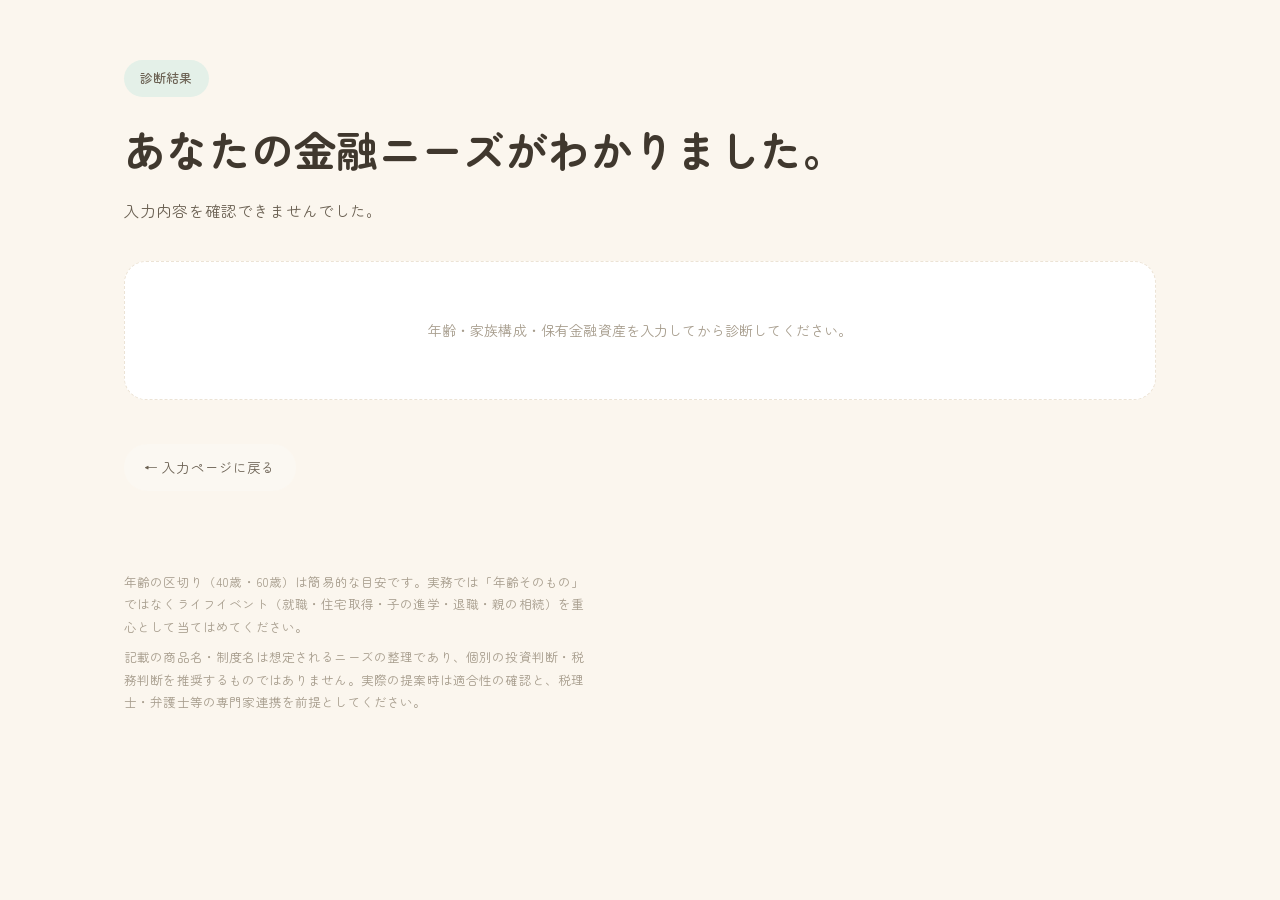
==== financial-segment-result.html @ 40532832 "feat: 診断結果を専用ページで表示するよう変更 入力ページはフォーム送信で結果ページに遷移する構成に変更し、結果ページで「あなたの課題はこれです」「検討すべき金融サービスは以下です」を表示。データ" ====
<!DOCTYPE html>
<html lang="ja">
<head>
<meta charset="utf-8">
<meta name="viewport" content="width=device-width, initial-scale=1">
<title>診断結果 — あなたの金融ニーズ</title>
<link rel="preconnect" href="https://fonts.googleapis.com">
<link rel="preconnect" href="https://fonts.gstatic.com" crossorigin>
<link href="https://fonts.googleapis.com/css2?family=Zen+Maru+Gothic:wght@400;500;700&display=swap" rel="stylesheet">
<link rel="stylesheet" href="financial-segment-style.css">
</head>
<body>
<div class="wrap">

<header>
  <span class="eyebrow">診断結果</span>
  <h1 id="pageTitle">あなたの金融ニーズがわかりました。</h1>
  <p class="lede" id="pageLede"></p>
</header>

<div id="content"></div>

<footer>
  <p>年齢の区切り（40歳・60歳）は簡易的な目安です。実務では「年齢そのもの」ではなくライフイベント（就職・住宅取得・子の進学・退職・親の相続）を重心として当てはめてください。</p>
  <p>記載の商品名・制度名は想定されるニーズの整理であり、個別の投資判断・税務判断を推奨するものではありません。実際の提案時は適合性の確認と、税理士・弁護士等の専門家連携を前提としてください。</p>
</footer>

</div>

<script src="financial-segment-data.js"></script>
<script>
const params=new URLSearchParams(window.location.search);
const age=parseInt(params.get("age"),10);
const hhKey=params.get("hh");
const assets=parseFloat(params.get("assets"));
const content=document.getElementById("content");
const pageLede=document.getElementById("pageLede");

const valid=Number.isFinite(age)&&age>=0&&Number.isFinite(assets)&&assets>=0&&HHS[hhKey];

if(!valid){
  pageLede.textContent="入力内容を確認できませんでした。";
  content.innerHTML=`<div class="result-empty">
    年齢・家族構成・保有金融資産を入力してから診断してください。
  </div>
  <a class="back-link" href="financial-segment-finder.html">← 入力ページに戻る</a>`;
}else{
  const {ageKey,tierKey}=classify(age,assets);
  const id=ageKey+hhKey+tierKey;
  const d=D[id];
  const t=TIERS[tierKey];

  document.documentElement.style.setProperty("--accent",t.tint);
  document.documentElement.style.setProperty("--accent-soft",t.soft);

  pageLede.textContent=`${age}歳・${HHS[hhKey].n}・保有金融資産${fmtAsset(assets)}の場合、${AGES[ageKey].n}×${HHS[hhKey].n}×${t.n}の区分に該当します。`;

  content.innerHTML=`
    <div class="summary-card">
      <div class="d-portrait" style="--tint-soft:${t.soft}">
        ${personSVG(hhKey,t.hex)}
        <div class="badges">
          <div class="badge" style="--tint:${t.tint}"><span class="dot"></span>${age}歳 <span class="arrow">→</span> <b>${AGES[ageKey].n}</b></div>
          <div class="badge" style="--tint:${t.tint}"><span class="dot"></span>${HHS[hhKey].n}</div>
          <div class="badge" style="--tint:${t.tint}"><span class="dot"></span>${fmtAsset(assets)} <span class="arrow">→</span> <b>${t.n}</b></div>
        </div>
      </div>
    </div>

    <section class="result-block" style="--tint:${t.tint};--tint-soft:${t.soft}">
      <h2 class="result-heading"><span class="mark"></span>あなたの課題はこれです</h2>
      <div class="issues-card">
        <ol>${d.issues.map(x=>`<li>${x}</li>`).join("")}</ol>
      </div>
    </section>

    <section class="result-block" style="--tint:${t.tint}">
      <h2 class="result-heading"><span class="mark"></span>検討すべき金融サービスは以下です</h2>
      <div class="needs">${CAT.map(([k,n])=>
        `<div class="need"><h5>${n}</h5><ul>${d[k].map(x=>`<li>${x}</li>`).join("")}</ul></div>`).join("")}</div>
    </section>

    <a class="back-link" href="financial-segment-finder.html">← 条件を変えてもう一度診断する</a>
  `;
}
</script>
</body>
</html>
---- financial-segment-style.css ----
:root{
  --ink:#40382E;
  --ink-2:#6B6153;
  --muted:#A69C8C;
  --line:#ECE3D5;
  --paper:#FBF6EE;
  --surface:#FFFFFF;
  --surface-2:#FBF8F2;
  --mass:#7CAE93;
  --mass-soft:#E4F0E8;
  --upper:#E0A05F;
  --upper-soft:#FBEBD9;
  --wealth:#B489C4;
  --wealth-soft:#F3E7F6;
  --accent:var(--mass);
  --accent-soft:var(--mass-soft);
  --shadow:0 2px 10px rgba(120,96,60,.05), 0 14px 32px rgba(120,96,60,.07);
  --r-lg:22px;
  --r-md:16px;
  --r-sm:12px;
}
*{box-sizing:border-box}
html{-webkit-text-size-adjust:100%}
body{
  margin:0; background:var(--paper); color:var(--ink);
  font-family:"Zen Maru Gothic",-apple-system,"Hiragino Kaku Gothic ProN",sans-serif;
  font-size:15.5px; line-height:1.8; letter-spacing:.01em;
}
.wrap{max-width:1080px;margin:0 auto;padding:0 24px}

/* ---------- hero ---------- */
header{padding:60px 0 36px}
.eyebrow{
  display:inline-flex;align-items:center;gap:8px;
  font-size:12.5px;color:var(--ink-2);background:var(--accent-soft);
  padding:7px 16px;border-radius:999px;margin:0 0 22px;font-weight:500;
}
h1{
  font-family:"Zen Maru Gothic",sans-serif;font-weight:700;
  font-size:clamp(26px,4.6vw,42px);line-height:1.45;margin:0 0 18px;letter-spacing:.01em;
  text-wrap:balance;
}
h1 .n{font-style:normal;color:var(--accent)}
.lede{max-width:58ch;color:var(--ink-2);margin:0}

/* ---------- form ---------- */
.form-sec{padding:20px 0 0}
.step-label{display:flex;align-items:center;gap:10px;font-size:13px;color:var(--ink-2);margin-bottom:16px;font-weight:500}
.step-num{
  display:inline-flex;align-items:center;justify-content:center;width:22px;height:22px;
  border-radius:999px;background:var(--accent);color:#fff;font-size:12px;font-weight:700;flex:0 0 auto;
}
.form-card{
  background:var(--surface);border-radius:var(--r-lg);padding:30px;
  box-shadow:var(--shadow);border-top:6px solid var(--accent);
}
.form-grid{display:grid;grid-template-columns:1fr 1fr 1.2fr;gap:20px}
.field{display:flex;flex-direction:column;gap:8px}
.field label{font-size:12.5px;color:var(--ink-2);font-weight:500;padding-left:4px}
.field .inputwrap{position:relative;display:flex;align-items:center}
.field input,.field select{
  width:100%;font:inherit;font-size:16px;color:var(--ink);background:var(--surface-2);
  border:1.5px solid var(--line);border-radius:var(--r-sm);padding:12px 14px;appearance:none;
  transition:border-color .2s, box-shadow .2s;
}
.field input[type="number"]{padding-right:46px}
.field .unit{position:absolute;right:14px;font-size:13px;color:var(--muted);pointer-events:none}
.field select{padding-right:34px;background-image:linear-gradient(45deg,transparent 50%,var(--muted) 50%),linear-gradient(135deg,var(--muted) 50%,transparent 50%);background-position:calc(100% - 18px) center,calc(100% - 13px) center;background-size:5px 5px,5px 5px;background-repeat:no-repeat}
.field input:focus,.field select:focus{outline:none;border-color:var(--accent);box-shadow:0 0 0 4px var(--accent-soft)}
.field .hint{font-size:12px;color:var(--muted);padding-left:4px}

.submit-row{margin-top:26px;display:flex;justify-content:flex-end}
.submit-btn{
  font:inherit;font-weight:700;font-size:15px;color:#fff;background:var(--accent);
  border:none;border-radius:999px;padding:14px 32px;cursor:pointer;
  transition:transform .15s, box-shadow .2s;box-shadow:var(--shadow);
}
.submit-btn:hover{transform:translateY(-1px)}
.submit-btn:active{transform:translateY(0)}

.badges{display:flex;gap:10px;flex-wrap:wrap;margin-top:24px}
.badge{
  display:flex;align-items:center;gap:8px;padding:9px 16px 9px 12px;
  background:var(--surface-2);border-radius:999px;font-size:13px;color:var(--ink-2);
}
.badge .dot{width:8px;height:8px;border-radius:50%;background:var(--tint,var(--accent));flex:0 0 auto}
.badge b{font-weight:700;color:var(--ink)}
.badge .arrow{color:var(--muted);margin:0 1px}

details.legend{margin-top:22px}
details.legend summary{cursor:pointer;font-size:13px;color:var(--ink-2);list-style:none;font-weight:500;display:inline-flex;align-items:center;gap:6px}
details.legend summary::-webkit-details-marker{display:none}
details.legend summary::before{content:"";width:0;height:0;border-left:5px solid var(--accent);border-top:4px solid transparent;border-bottom:4px solid transparent;transition:transform .2s}
details.legend[open] summary::before{transform:rotate(90deg)}
.legend-grid{display:grid;grid-template-columns:repeat(3,1fr);gap:12px;margin-top:16px}
.legend-col{background:var(--surface-2);padding:16px 18px;border-radius:var(--r-md)}
.legend-col h4{font-size:12.5px;color:var(--ink-2);margin:0 0 10px;font-weight:700}
.legend-col ul{margin:0;padding:0;list-style:none;font-size:13px}
.legend-col li{padding:3px 0;color:var(--ink-2)}
.legend-col li b{color:var(--ink);font-weight:700}
.legend-col li span{color:var(--muted);font-size:11.5px}

/* ---------- result page ---------- */
.result-empty{
  background:var(--surface);border-radius:var(--r-lg);padding:56px 28px;text-align:center;
  color:var(--muted);font-size:14px;border:1.5px dashed var(--line);
}
.summary-card{background:var(--surface);border-radius:var(--r-lg);box-shadow:var(--shadow);overflow:hidden}
.d-portrait{display:flex;flex-direction:column;align-items:center;gap:18px;padding:32px 20px 26px;background:var(--tint-soft,var(--accent-soft))}
.d-portrait svg{width:184px;height:92px;display:block}

.result-block{margin-top:40px}
.result-heading{font-size:20px;font-weight:700;color:var(--ink);margin:0 0 18px;display:flex;align-items:center;gap:10px}
.result-heading .mark{width:9px;height:9px;border-radius:50%;background:var(--tint,var(--accent));flex:0 0 auto}

.issues-card{background:var(--tint-soft,var(--accent-soft));border-radius:var(--r-lg);padding:28px 30px}
.issues-card ol{margin:0;padding-left:0;list-style:none;display:grid;gap:10px;counter-reset:i}
.issues-card li{padding-left:32px;position:relative;font-size:14.5px;color:var(--ink-2)}
.issues-card li::before{
  content:counter(i);counter-increment:i;position:absolute;left:0;top:.05em;
  font-size:12px;font-weight:700;color:#fff;background:var(--tint,var(--accent));
  width:21px;height:21px;border-radius:50%;display:grid;place-items:center;
}

.needs{display:grid;grid-template-columns:repeat(auto-fit,minmax(220px,1fr));gap:14px}
.need{background:var(--surface);box-shadow:var(--shadow);padding:18px 20px 20px;border-radius:var(--r-md)}
.need h5{margin:0 0 10px;font-size:13.5px;font-weight:700;color:var(--ink);display:flex;align-items:center;gap:8px}
.need h5::before{content:"";width:7px;height:7px;border-radius:50%;background:var(--tint,var(--accent));flex:0 0 auto}
.need ul{margin:0;padding-left:0;list-style:none;display:grid;gap:7px}
.need li{font-size:13px;line-height:1.7;color:var(--ink-2);padding-left:12px;position:relative}
.need li::before{content:"·";position:absolute;left:0;color:var(--muted);font-weight:700}

.back-link{
  display:inline-flex;align-items:center;gap:6px;margin-top:44px;font-size:13.5px;color:var(--ink-2);
  text-decoration:none;padding:11px 20px;border-radius:999px;background:var(--surface-2);
  transition:background .2s, color .2s;
}
.back-link:hover{background:var(--accent-soft);color:var(--ink)}

footer{padding:44px 0 60px;margin-top:36px;color:var(--muted);font-size:12.5px}
footer p{max-width:66ch;margin:0 0 8px}

@media (max-width:820px){
  .form-grid{grid-template-columns:1fr}
  .legend-grid{grid-template-columns:1fr}
  .form-card{padding:22px}
  .submit-row{justify-content:stretch}
  .submit-btn{width:100%}
}
@media (prefers-reduced-motion:reduce){*{transition:none!important;animation:none!important}}
@media print{footer,.back-link{display:none}body{background:#fff}}
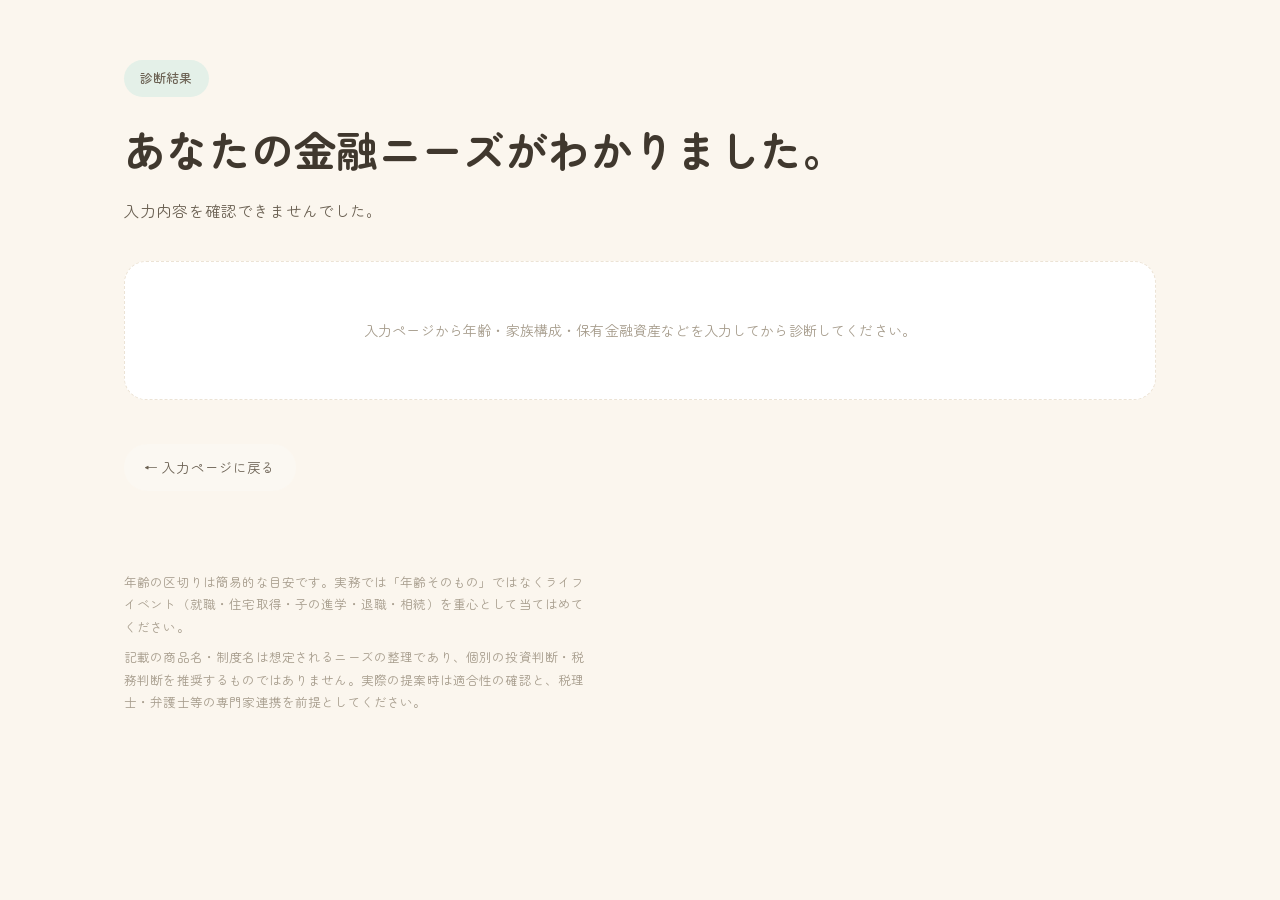
==== commit 379b97d1: "feat: 年齢・家族構成・資産額から金融ニーズを診断するアプリを50区分ロジックに拡張 添付のセグメントロジック(CSV)に基づき、マス層9/アッパーマス層18/富裕層16の計50区分に対応。 資産" ====
--- a/financial-segment-result.html
+++ b/financial-segment-result.html
@@ -21,7 +21,7 @@
 <div id="content"></div>
 
 <footer>
-  <p>年齢の区切り（40歳・60歳）は簡易的な目安です。実務では「年齢そのもの」ではなくライフイベント（就職・住宅取得・子の進学・退職・親の相続）を重心として当てはめてください。</p>
+  <p>年齢の区切りは簡易的な目安です。実務では「年齢そのもの」ではなくライフイベント（就職・住宅取得・子の進学・退職・相続）を重心として当てはめてください。</p>
   <p>記載の商品名・制度名は想定されるニーズの整理であり、個別の投資判断・税務判断を推奨するものではありません。実際の提案時は適合性の確認と、税理士・弁護士等の専門家連携を前提としてください。</p>
 </footer>
 
@@ -31,38 +31,69 @@
 <script>
 const params=new URLSearchParams(window.location.search);
 const age=parseInt(params.get("age"),10);
-const hhKey=params.get("hh");
+const hh=params.get("hh");
 const assets=parseFloat(params.get("assets"));
+const housing=params.get("housing");
+const invest=params.get("invest");
+const childAgeRaw=params.get("childAge");
+const childAge=(childAgeRaw!==null && childAgeRaw!=="") ? parseInt(childAgeRaw,10) : null;
+const origin=params.get("origin");
+const occupation=params.get("occupation");
+
 const content=document.getElementById("content");
 const pageLede=document.getElementById("pageLede");
 
-const valid=Number.isFinite(age)&&age>=0&&Number.isFinite(assets)&&assets>=0&&HHS[hhKey];
+const basicValid = Number.isFinite(age)&&age>=0&&Number.isFinite(assets)&&assets>=0&&HHS[hh];
 
-if(!valid){
+let result=null, d=null;
+if(basicValid){
+  try{
+    result=classify({age,hh,assets,housing,invest,childAge,origin,occupation});
+    d=D[result.id];
+  }catch(e){
+    result=null;
+  }
+}
+
+if(!basicValid || !result || !d){
   pageLede.textContent="入力内容を確認できませんでした。";
   content.innerHTML=`<div class="result-empty">
-    年齢・家族構成・保有金融資産を入力してから診断してください。
+    入力ページから年齢・家族構成・保有金融資産などを入力してから診断してください。
   </div>
   <a class="back-link" href="financial-segment-finder.html">← 入力ページに戻る</a>`;
 }else{
-  const {ageKey,tierKey}=classify(age,assets);
-  const id=ageKey+hhKey+tierKey;
-  const d=D[id];
-  const t=TIERS[tierKey];
+  const t=TIERS[result.tier];
+  const ageLabel = result.tier==="wealth" ? WEALTH_STAGE[result.stage].n : AGES[result.ageBand].n;
 
   document.documentElement.style.setProperty("--accent",t.tint);
   document.documentElement.style.setProperty("--accent-soft",t.soft);
 
-  pageLede.textContent=`${age}歳・${HHS[hhKey].n}・保有金融資産${fmtAsset(assets)}の場合、${AGES[ageKey].n}×${HHS[hhKey].n}×${t.n}の区分に該当します。`;
+  pageLede.textContent=`${age}歳・${HHS[hh].n}・保有金融資産${fmtAsset(assets)}の場合、${ageLabel}×${t.n}の区分（${result.id}）に該当します。`;
+
+  let extraBadge="";
+  if(result.tier==="wealth" && OCC[occupation]){
+    extraBadge=`<div class="badge" style="--tint:${t.tint}"><span class="dot"></span>${OCC[occupation].n}</div>`;
+  }else if(result.tier==="mass" && result.ageBand==="young" && hh!=="single" && HOUSING[housing]){
+    extraBadge=`<div class="badge" style="--tint:${t.tint}"><span class="dot"></span>${HOUSING[housing].n}</div>`;
+  }else if(result.tier==="mass" && result.ageBand==="young" && hh==="single" && INVEST[invest]){
+    extraBadge=`<div class="badge" style="--tint:${t.tint}"><span class="dot"></span>${INVEST[invest].n}</div>`;
+  }else if(result.tier==="mass" && result.ageBand==="mid" && hh!=="single" && hh!=="couple" && childAge!=null){
+    extraBadge=`<div class="badge" style="--tint:${t.tint}"><span class="dot"></span>末子${childAge}歳</div>`;
+  }else if(result.tier==="upper" && ORIGIN[origin]){
+    extraBadge=`<div class="badge" style="--tint:${t.tint}"><span class="dot"></span>${ORIGIN[origin].n}</div>`;
+  }
+
+  const illustration=getIllustration({hh},result);
 
   content.innerHTML=`
     <div class="summary-card">
       <div class="d-portrait" style="--tint-soft:${t.soft}">
-        ${personSVG(hhKey,t.hex)}
+        ${illustration}
         <div class="badges">
-          <div class="badge" style="--tint:${t.tint}"><span class="dot"></span>${age}歳 <span class="arrow">→</span> <b>${AGES[ageKey].n}</b></div>
-          <div class="badge" style="--tint:${t.tint}"><span class="dot"></span>${HHS[hhKey].n}</div>
+          <div class="badge" style="--tint:${t.tint}"><span class="dot"></span>${age}歳 <span class="arrow">→</span> <b>${ageLabel}</b></div>
+          <div class="badge" style="--tint:${t.tint}"><span class="dot"></span>${HHS[hh].n}</div>
           <div class="badge" style="--tint:${t.tint}"><span class="dot"></span>${fmtAsset(assets)} <span class="arrow">→</span> <b>${t.n}</b></div>
+          ${extraBadge}
         </div>
       </div>
     </div>
--- a/financial-segment-style.css
+++ b/financial-segment-style.css
@@ -55,6 +55,9 @@
   box-shadow:var(--shadow);border-top:6px solid var(--accent);
 }
 .form-grid{display:grid;grid-template-columns:1fr 1fr 1.2fr;gap:20px}
+.cond-grid{grid-template-columns:repeat(auto-fit,minmax(220px,1fr));margin-top:18px}
+.cond-field{animation:condIn .25s ease}
+@keyframes condIn{from{opacity:0;transform:translateY(-4px)}to{opacity:1;transform:translateY(0)}}
 .field{display:flex;flex-direction:column;gap:8px}
 .field label{font-size:12.5px;color:var(--ink-2);font-weight:500;padding-left:4px}
 .field .inputwrap{position:relative;display:flex;align-items:center}
@@ -107,7 +110,7 @@
 }
 .summary-card{background:var(--surface);border-radius:var(--r-lg);box-shadow:var(--shadow);overflow:hidden}
 .d-portrait{display:flex;flex-direction:column;align-items:center;gap:18px;padding:32px 20px 26px;background:var(--tint-soft,var(--accent-soft))}
-.d-portrait svg{width:184px;height:92px;display:block}
+.d-portrait svg{width:230px;height:auto;display:block}
 
 .result-block{margin-top:40px}
 .result-heading{font-size:20px;font-weight:700;color:var(--ink);margin:0 0 18px;display:flex;align-items:center;gap:10px}
